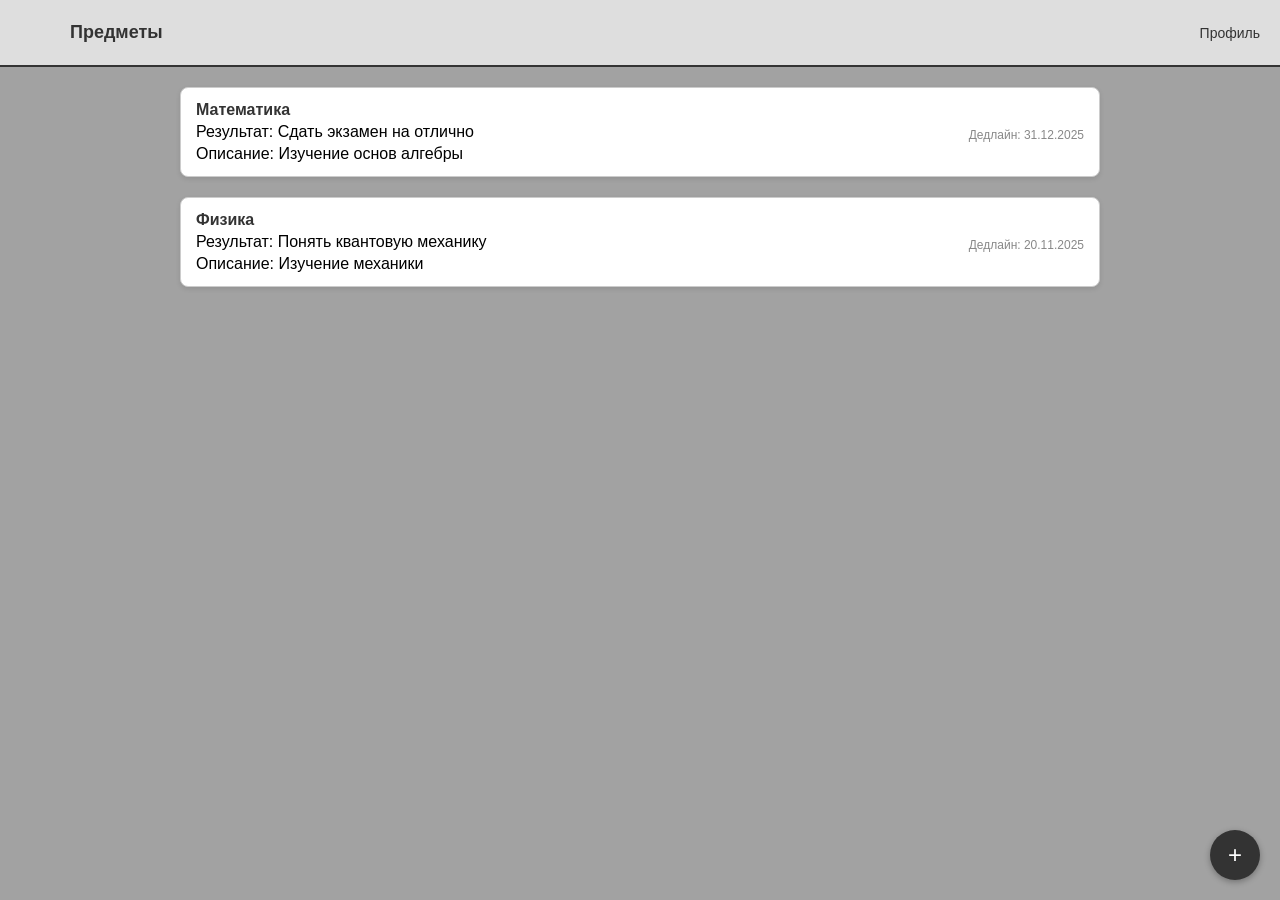
==== Web/MenuSubjects/index.html @ 5d7c9557 "add Menu subjects" ====
<!DOCTYPE html>
<html lang="ru">
<head>
    <meta charset="UTF-8">
    <meta name="viewport" content="width=device-width, initial-scale=1.0">
    <title>Учебные предметы</title>
    <link rel="stylesheet" href="menu.css">
</head>
<body>
    <header>
        <h1 class="text-button" id="nameSubjectButton">Предметы</h1>
        <h3 class="text-button profile-button">Профиль</h3>
    </header>

    <div class="container" id="subjectsContainer">
    </div>

    <button class="add-button" id="addButton">+</button>

    <div class="modal" id="subjectModal">
        <div class="modal-content">
            <span class="close-btn" id="closeModal">&times;</span>
            <h2>Новый предмет</h2>
            <form id="subjectForm">
                <label for="subjectName">Название предмета:</label>
                <input type="text" id="subjectName" required>

                <label for="subjectResult">Результат:</label>
                <textarea id="subjectResult" rows="1" required></textarea>

                <label for="subjectDescription">Описание:</label>
                <textarea id="subjectDescription" rows="2"></textarea>

                <label for="subjectDeadline">Дедлайн:</label>
                <input type="date" id="subjectDeadline">

                <button type="submit">Создать</button>
            </form>
        </div>
    </div>

    <script src="menu.js"></script>
</body>
</html>
---- Web/MenuSubjects/menu.css ----
* {
    margin: 0;
    padding: 0;
    box-sizing: border-box;
    font-family: 'Arial', sans-serif;
}

body {
    font-family: Arial, sans-serif;
    background-color: #a2a2a2;
}

header {
    display: flex;
    align-items: center;
    padding: 22px 20px;
    background-color: #dedede;
    border-bottom: 2px solid #333;
}

.text-button {
    font-size: 18px;
    margin-left: 50px;
    color: #333;
    cursor: pointer;
}

.profile-button {
    font-size: 14px;
    font-weight: normal;
    margin-left: auto;
}

.container {
    display: flex;
    flex-direction: column; 
    gap: 20px; 
    max-width: 75vw; 
    margin: 20px auto; 
    padding: 0 20px;
}

.subject-card {
    width: 100%;
    height: 90px;
    background-color: white;
    border: 1px solid #ccc;
    border-radius: 8px;
    box-shadow: 0 2px 5px rgba(0,0,0,0.1);
    display: flex;
    justify-content: space-between;
    align-items: center;
    padding: 0 15px;
    cursor: pointer;
    transition: transform 0.2s, box-shadow 0.2s;
}

.subject-card:hover {
    transform: translateY(-2px);
    box-shadow: 0 4px 10px rgba(0,0,0,0.15);
}

.card-content {
    flex: 1;
    display: flex;
    flex-direction: column;
    justify-content: center;
    gap: 4px;
    margin-right: 10px;
}

.subject-name {
    font-size: 16px;
    font-weight: bold;
    color: #333;
}

.subject-goal {
    font-size: 12px;
    color: #555;
}

.subject-deadline {
    font-size: 12px;
    color: #888;
    white-space: nowrap;
    text-align: right;
    min-width: 100px;
}

.add-button {
    position: fixed;
    bottom: 20px;
    right: 20px;
    width: 50px;
    height: 50px;
    font-size: 24px;
    border: none;
    background-color: #333;
    color: white;
    border-radius: 50%;
    cursor: pointer;
    box-shadow: 0 2px 6px rgba(0,0,0,0.3);
    display: flex;
    align-items: center;
    justify-content: center;
    z-index: 100;
}

.modal {
    display: none;
    position: fixed;
    top: 0;
    left: 0;
    width: 100%;
    height: 100%;
    background-color: rgba(0, 0, 0, 0.5);
    z-index: 200;
    backdrop-filter: blur(3px); 
}

.modal-content {
    position: absolute;
    top: 50%;
    left: 50%;
    transform: translate(-50%, -50%);
    background-color: #fff;
    padding: 25px;
    border-radius: 12px;
    width: 350px;
    box-shadow: 0 8px 20px rgba(0, 0, 0, 0.2);
    border: 1px solid #ddd;
}

.close-btn {
    position: absolute;
    top: 12px;
    right: 16px;
    font-size: 24px;
    cursor: pointer;
    color: #999;
    transition: color 0.2s;
}

.close-btn:hover {
    color: #333;
}

h2 {
    margin-bottom: 15px;
    font-size: 18px;
    text-align: center;
    color: #333;
}

label {
    display: block;
    margin-bottom: 6px;
    font-size: 14px;
    color: #555;
}

input, textarea {
    width: 100%;
    padding: 10px;
    margin-bottom: 15px;
    border: 1px solid #ccc;
    border-radius: 6px;
    font-size: 14px;
    font-family: Arial, sans-serif;
}

button[type="submit"] {
    width: 100%;
    padding: 10px;
    background-color: #333;
    color: white;
    border: none;
    border-radius: 6px;
    cursor: pointer;
    font-size: 16px;
    transition: background-color 0.2s;
}

button[type="submit"]:hover {
    background-color: #555;
}

input[type="date"] {
    width: 100%;
    padding: 10px;
    margin-bottom: 15px;
    border: 1px solid #ccc;
    border-radius: 6px;
    font-size: 14px;
    font-family: Arial, sans-serif;
}

.subject-deadline {
    font-size: 12px;
    color: #888;
    margin-top: 5px;
}
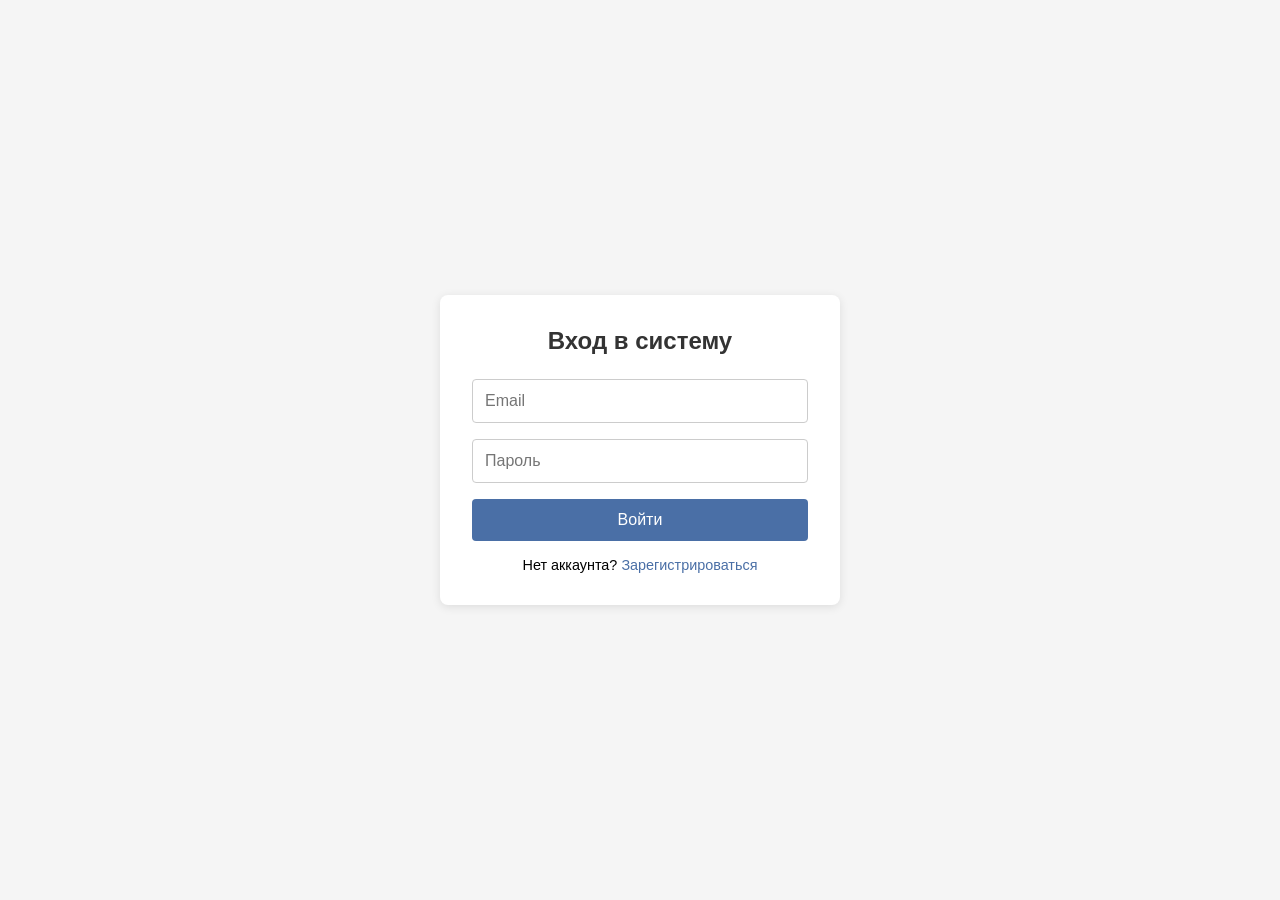
==== commit 0a85815d: "add logout" ====
--- a/Web/MenuSubjects/index.html
+++ b/Web/MenuSubjects/index.html
@@ -39,6 +39,14 @@
         </div>
     </div>
 
+    <div class="profile-modal" id="profileModal" style="display: none;">
+        <div class="profile-modal-content">
+            <h3>Профиль</h3>
+            <span class="close" id="closeProfileModal">&times;</span>
+            <p><strong>ФИО:</strong> <span id="profileName">—</span></p>
+            <button id="logoutButton" class="logout-btn">Выйти</button>
+        </div>
+    </div>
     <script src="menu.js"></script>
 </body>
 </html>
--- a/Web/MenuSubjects/menu.css
+++ b/Web/MenuSubjects/menu.css
@@ -203,3 +203,54 @@
     margin-top: 5px;
 }
 
+.profile-modal {
+  position: fixed;
+  top: 10px;
+  right: -320px; 
+  width: 300px;
+  background-color: #dedede;
+  box-shadow: -2px 0 10px rgba(0,0,0,0.2);
+  z-index: 300;
+  transition: right 0.3s ease;
+  padding: 20px;
+  border: 5px, #000000;
+  border-radius: 5px;
+}
+
+.profile-modal.show {
+  right: 0; 
+}
+
+.profile-modal-content h3 {
+  margin-bottom: 16px;
+  font-size: 18px;
+  color: #333;
+}
+
+.profile-modal-content p {
+  font-size: 14px;
+  margin-bottom: 20px;
+  color: #555;
+}
+
+.logout-btn {
+  width: 100%;
+  padding: 10px;
+  background-color: #333;
+  color: white;
+  border: none;
+  border-radius: 6px;
+  cursor: pointer;
+  font-size: 14px;
+  transition: background-color 0.2s;
+}
+
+.profile-modal-content .close {
+  position: absolute;
+  top: 12px;
+  right: 16px;
+  font-size: 24px;
+  color: #999;
+  cursor: pointer;
+  font-weight: normal;
+}
